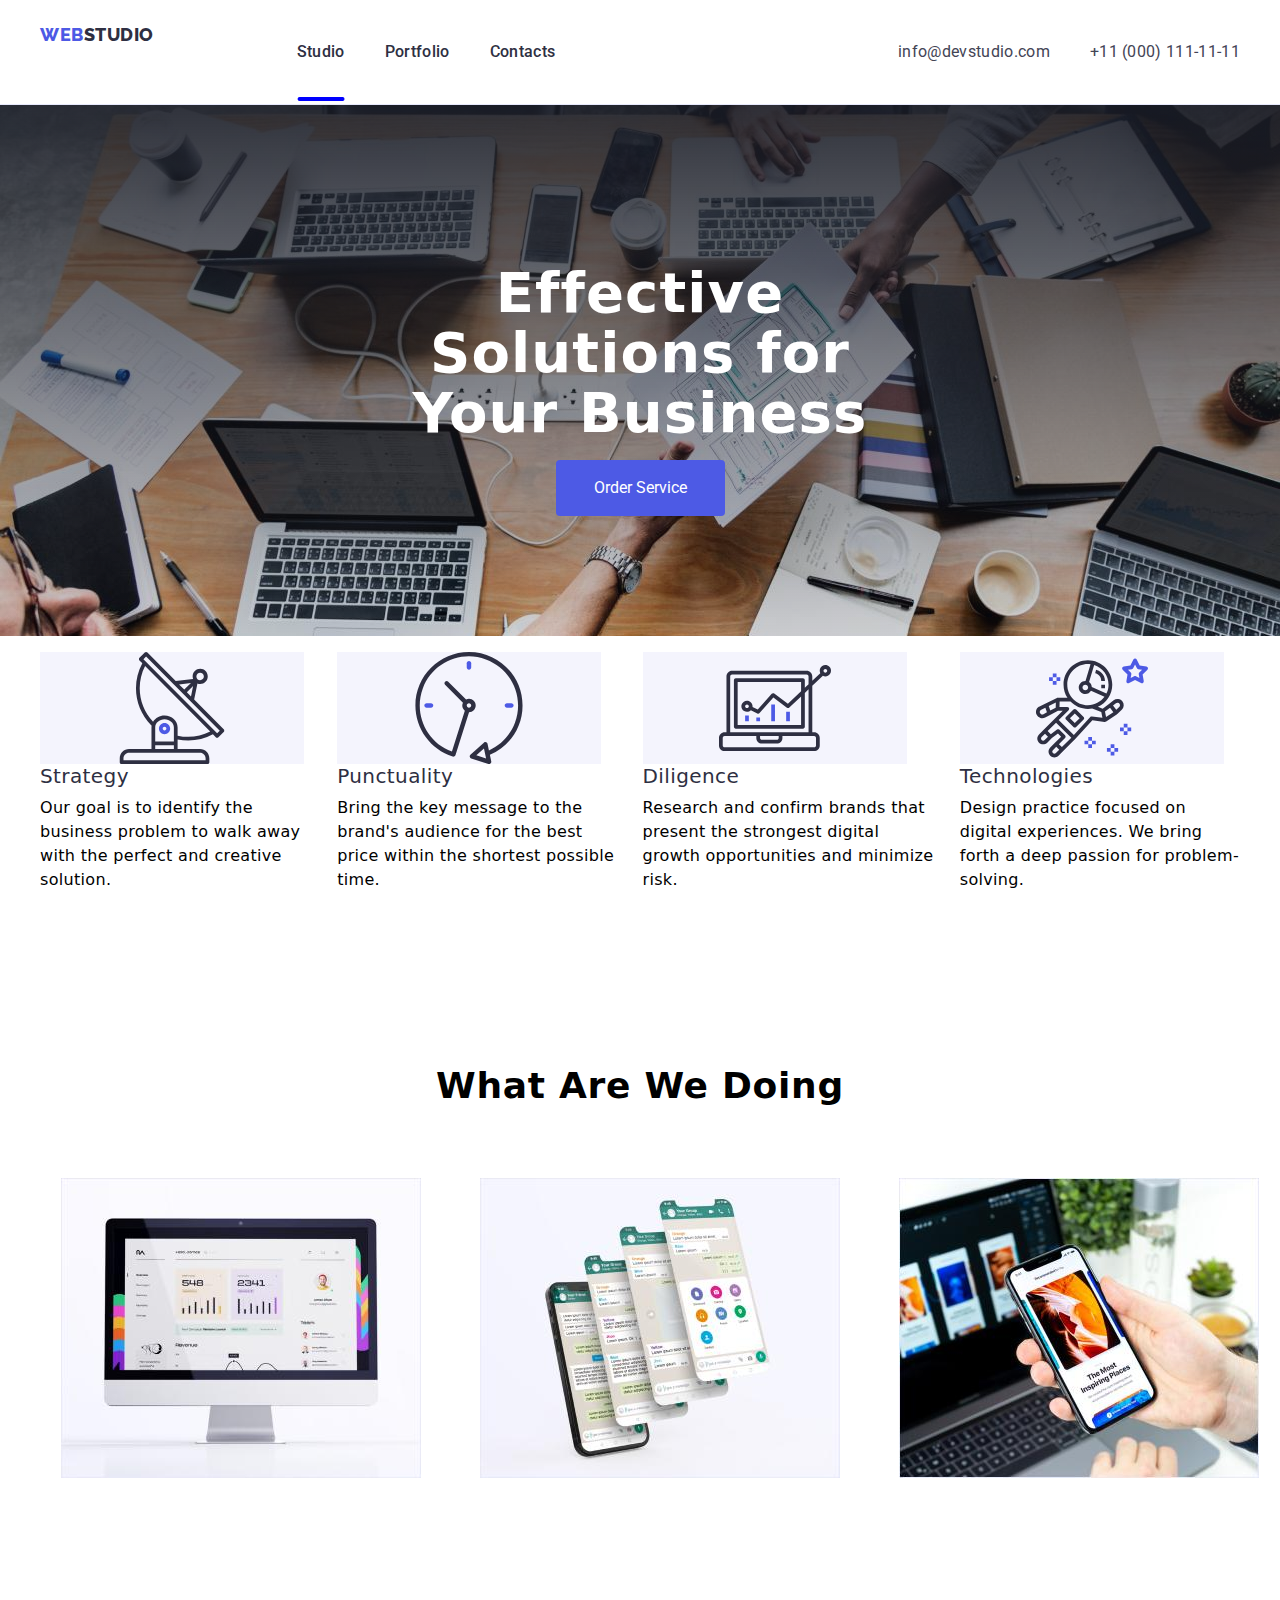
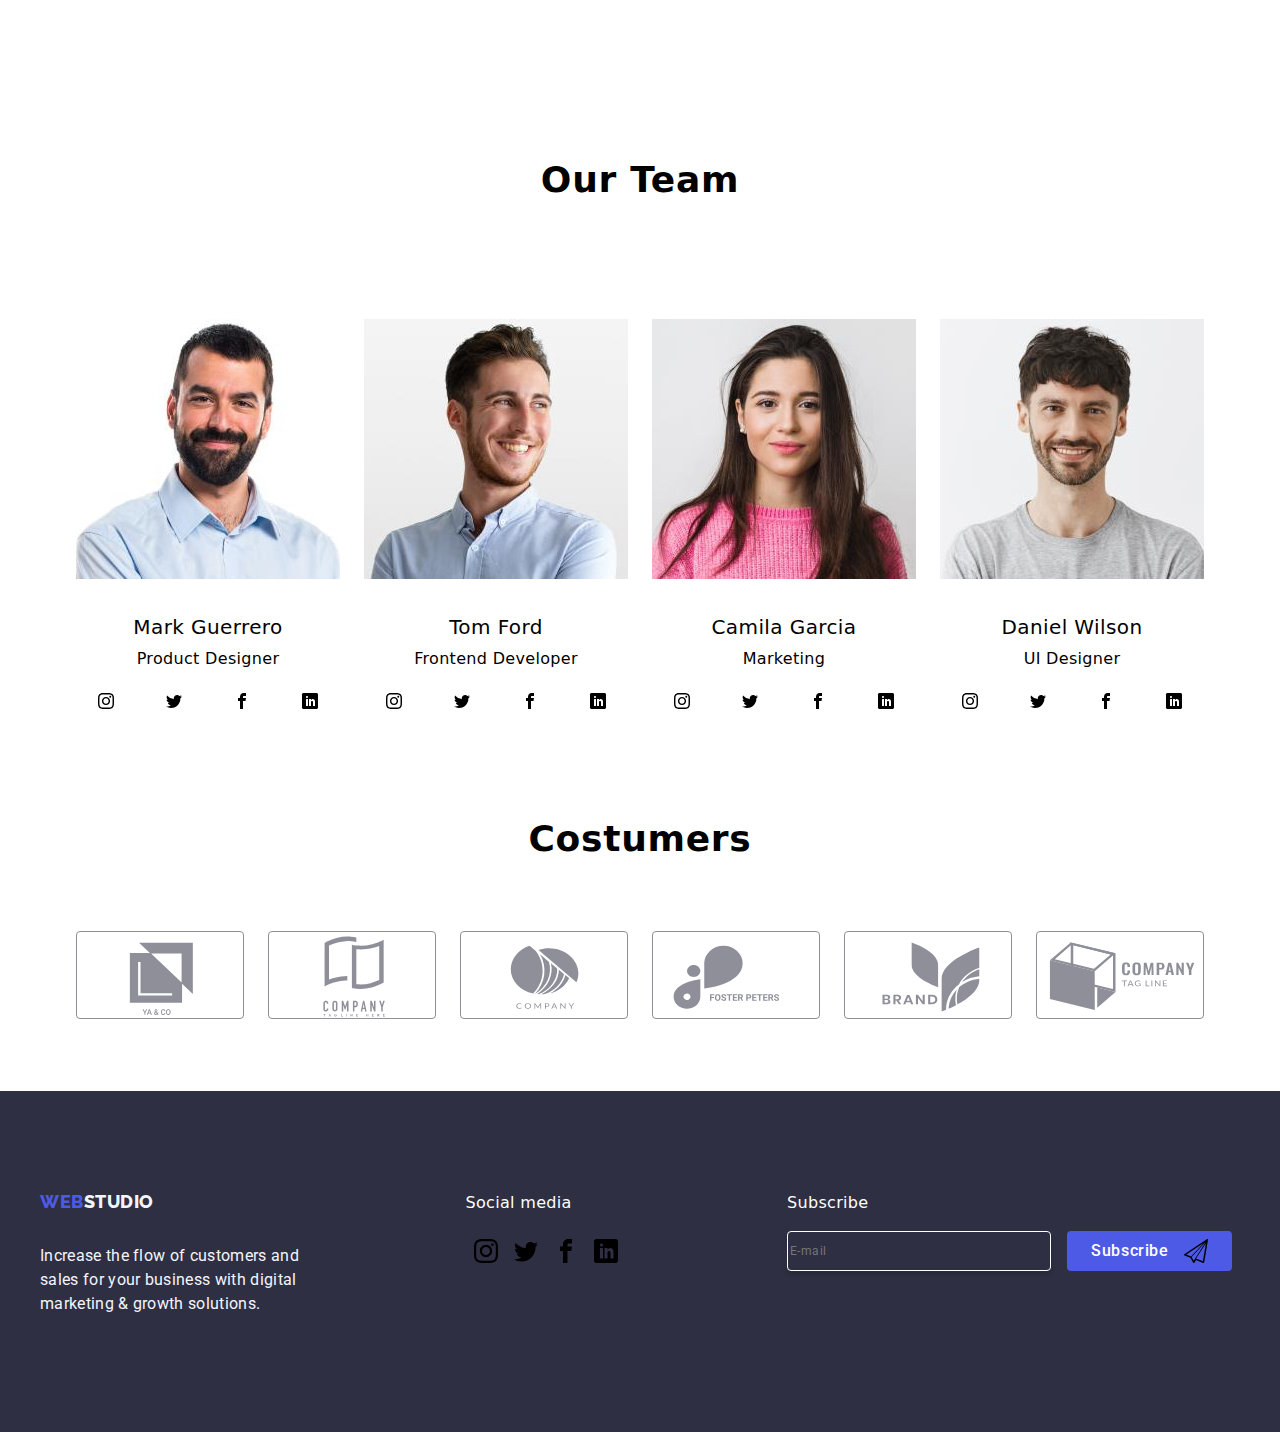
==== index.html @ 35671903 "tema 6 verficata si in validator" ====
<!DOCTYPE html>
<html lang="en">
  <head>
    <meta charset="utf-8" />
    <meta http-equiv="X-UA-Compatible" content="IE=edge" />
    <meta name="viewport" content="width=device-width, initial-scale=1.0" />
    <title>Web Studio</title>
    <link rel="preconnect" href="https://fonts.googleapis.com" />
    <link rel="preconnect" href="https://fonts.gstatic.com" crossorigin />
    <link
      href="https://fonts.googleapis.com/css2?family=Roboto:wght@400;500;700&display=swap"
      rel="stylesheet"
    />
    <link
      href="https://fonts.googleapis.com/css2?family=Raleway:ital,wght@0,800;1,800&display=swap"
      rel="stylesheet"
    />
    <link
      rel="stylesheet"
      href="https://cdnjs.cloudflare.com/ajax/libs/modern-normalize/1.0.0/modern-normalize.min.css"
    />
    <link rel="stylesheet" href="./css/styles.css" />
  </head>

  <body>
    <header class="top-line">
      <div class="container top-line-style">
        <a href="index.html" rel="noopener noreferrer" class="logo">WEB</a>
        <nav class="navbar">
          <ul class="navbar-list">
            <li>
              <a href="index.html" class="navbar-list-item index active"
                >Studio</a
              >
            </li>
            <li>
              <a href="portofolio.html" class="navbar-list-item active"
                >Portfolio</a
              >
            </li>
            <li>
              <a href="contacts.html" class="navbar-list-item active"
                >Contacts</a
              >
            </li>
          </ul>
        </nav>

        <ul class="contact">
          <li>
            <a href="mailto:info@devstudio.com">info@devstudio.com</a>
          </li>
          <li>
            <a href="tel:110001111111">+11 (000) 111-11-11</a>
          </li>
        </ul>
      </div>
    </header>
    <main>
      <!-- Hero section -->
      <section>
        <div class="hero">
          <h1 class="title">Effective Solutions for Your Business</h1>
          <a-service-btn
            ><button class="button-service-a-serice-btn" data-modal-open>
              Order Service
            </button></a-service-btn
          >
        </div>
        <div class="modal is-hidden" data-modal>
          <div class="modal-content">
            <button class="close-btn" data-modal-close>&times;</button>
            <h2>Leave your contacts and we will call you back</h2>

            <form class="inputs">
              <label for="name" class="input-class"
                >Name

                <input type="text" id="name" class="input-that-icons" />
                <svg class="input-icon">
                  <use
                    xlink:href="./images/icons/symbol-defs.svg#icon-name"
                  ></use>
                </svg>
              </label>

              <label for="phone" class="input-class"
                >Phone

                <input type="tel" id="phone" class="input-that-icons" />
                <svg class="input-icon">
                  <use
                    xlink:href="./images/icons/symbol-defs.svg#icon-call"
                  ></use>
                </svg>
              </label>

              <label for="email" class="input-class"
                >Email
                <input type="email" id="email" class="input-that-icons" />
                <svg class="input-icon">
                  <use
                    xlink:href="./images/icons/symbol-defs.svg#icon-email"
                  ></use>
                </svg>
              </label>

              <label for="comments" class="input-class"
                >Comments
                <textarea id="comments" placeholder="Text input"></textarea>
              </label>

              <label class="checkbox">
                <input type="checkbox" name="checkbox" class="checkbox-input" />
                <svg class="icon-checkbox">
                  <use
                    xlink:href="./images/icons/symbol-defs.svg#con-checkbox-checked"
                  ></use>
                </svg>
                I accept the terms and conditions of the
                <span>Privacy Policy</span>
              </label>

              <button type="submit" class="send-button">Send</button>
            </form>
          </div>
        </div>
      </section>

      <!-- Features section -->
      <section class="section">
        <div class="container features">
          <ul class="card-set">
            <li>
              <svg class="features-icons">
                <use href="./images/icons/symbol-defs.svg#icon-antenna1"></use>
              </svg>
              <h3 class="title-h3">Strategy</h3>
              <p class="text">
                Our goal is to identify the business problem to walk away with
                the perfect and creative solution.
              </p>
            </li>
            <li>
              <svg class="features-icons">
                <use href="./images/icons/symbol-defs.svg#icon-clock2"></use>
              </svg>
              <h3 class="title-h3">Punctuality</h3>
              <p class="text">
                Bring the key message to the brand's audience for the best price
                within the shortest possible time.
              </p>
            </li>
            <li>
              <svg class="features-icons">
                <use href="./images/icons/symbol-defs.svg#icon-diagram3"></use>
              </svg>
              <h3 class="title-h3">Diligence</h3>
              <p class="text">
                Research and confirm brands that present the strongest digital
                growth opportunities and minimize risk.
              </p>
            </li>
            <li>
              <svg class="features-icons">
                <use
                  href="./images/icons/symbol-defs.svg#icon-astronaut4"
                ></use>
              </svg>

              <h3 class="title-h3">Technologies</h3>
              <p class="text">
                Design practice focused on digital experiences. We bring forth a
                deep passion for problem-solving.
              </p>
            </li>
          </ul>
        </div>
      </section>
      <section class="center-section">
        <div class="pictures-container">
          <div class="what">
            <h2 class="what-we-doing">What are we doing</h2>

            <ul class="images">
              <li>
                <img src="./images/ecran.1.jpg" alt="computer" width="360" />
              </li>
              <li>
                <img src="./images/ecrane2.jpg" alt="phone" width="360" />
              </li>
              <li>
                <img
                  src="./images/imaginiecrane3.jpg"
                  alt="leptop"
                  width="360"
                />
              </li>
            </ul>
          </div>
        </div>
      </section>
      <section>
        <div class="our-team">
          <h2 class="title-h2">Our Team</h2>
          <div class="team-card">
            <div class="our-team-card">
              <img
                src="./images/Guerreroteam1.jpg"
                alt="Person respondible for Product Design"
                width="264"
                height="260"
              />
              <div class="team-body">
                <h3 class="title-h3">Mark Guerrero</h3>
                <p class="text">Product Designer</p>
              </div>
              <div class="icons-list">
                <a
                  class="icon"
                  href="https://www.instagram.com"
                  target="_blank"
                >
                  <svg>
                    <use
                      href="./images/icons/symbol-defs.svg#icon-instagram"
                    ></use>
                  </svg>
                </a>
                <a class="icon" href="https://www.twitter.com" target="_blank">
                  <svg>
                    <use
                      href="./images/icons/symbol-defs.svg#icon-twitter"
                    ></use>
                  </svg>
                </a>
                <a class="icon" href="https://www.facebook.com" target="_blank">
                  <svg>
                    <use
                      href="./images/icons/symbol-defs.svg#icon-facebook"
                    ></use>
                  </svg>
                </a>
                <a class="icon" href="https://www.linkedin.com" target="_blank">
                  <svg>
                    <use
                      href="./images/icons/symbol-defs.svg#icon-linkedin"
                    ></use>
                  </svg>
                </a>
              </div>
            </div>
            <div class="our-team-card">
              <img
                src="./images/Fordteam2.jpg"
                alt="Person respondible for Frontend Development"
                width="264"
                height="260"
              />
              <div class="team-body">
                <h3 class="title-h3">Tom Ford</h3>
                <p class="text">Frontend Developer</p>
              </div>
              <div class="icons-list">
                <a
                  class="icon"
                  href="https://www.instagram.com"
                  target="_blank"
                >
                  <svg>
                    <use
                      href="./images/icons/symbol-defs.svg#icon-instagram"
                    ></use>
                  </svg>
                </a>
                <a class="icon" href="https://www.twitter.com" target="_blank">
                  <svg>
                    <use
                      href="./images/icons/symbol-defs.svg#icon-twitter"
                    ></use>
                  </svg>
                </a>
                <a class="icon" href="https://www.facebook.com" target="_blank">
                  <svg>
                    <use
                      href="./images/icons/symbol-defs.svg#icon-facebook"
                    ></use>
                  </svg>
                </a>
                <a class="icon" href="https://www.linkedin.com" target="_blank">
                  <svg>
                    <use
                      href="./images/icons/symbol-defs.svg#icon-linkedin"
                    ></use>
                  </svg>
                </a>
              </div>
            </div>
            <div class="our-team-card">
              <img
                src="./images/Garciateam3.jpg"
                alt="Person respondible for Marketing"
                width="264"
                height="260"
              />
              <div class="team-body">
                <h3 class="title-h3">Camila Garcia</h3>
                <p class="text">Marketing</p>
              </div>
              <div class="icons-list">
                <a
                  class="icon"
                  href="https://www.instagram.com"
                  target="_blank"
                >
                  <svg>
                    <use
                      href="./images/icons/symbol-defs.svg#icon-instagram"
                    ></use>
                  </svg>
                </a>
                <a class="icon" href="https://www.twitter.com" target="_blank">
                  <svg>
                    <use
                      href="./images/icons/symbol-defs.svg#icon-twitter"
                    ></use>
                  </svg>
                </a>
                <a class="icon" href="https://www.facebook.com" target="_blank">
                  <svg>
                    <use
                      href="./images/icons/symbol-defs.svg#icon-facebook"
                    ></use>
                  </svg>
                </a>
                <a class="icon" href="https://www.linkedin.com" target="_blank">
                  <svg>
                    <use
                      href="./images/icons/symbol-defs.svg#icon-linkedin"
                    ></use>
                  </svg>
                </a>
              </div>
            </div>

            <div class="our-team-card">
              <img
                src="./images/Wilson4.jpg"
                alt="Person respondible for UI Design"
                width="264"
                height="260"
              />
              <div class="team-body">
                <h3 class="title-h3">Daniel Wilson</h3>
                <p class="text">UI Designer</p>
              </div>
              <div class="icons-list">
                <a
                  class="icon"
                  href="https://www.instagram.com"
                  target="_blank"
                >
                  <svg>
                    <use
                      href="./images/icons/symbol-defs.svg#icon-instagram"
                    ></use>
                  </svg>
                </a>
                <a class="icon" href="https://www.twitter.com" target="_blank">
                  <svg>
                    <use
                      href="./images/icons/symbol-defs.svg#icon-twitter"
                    ></use>
                  </svg>
                </a>
                <a class="icon" href="https://www.facebook.com" target="_blank">
                  <svg>
                    <use
                      href="./images/icons/symbol-defs.svg#icon-facebook"
                    ></use>
                  </svg>
                </a>
                <a class="icon" href="https://www.linkedin.com" target="_blank">
                  <svg>
                    <use
                      href="./images/icons/symbol-defs.svg#icon-linkedin"
                    ></use>
                  </svg>
                </a>
              </div>
            </div>
          </div>
        </div>
      </section>
      <section>
        <div class="costumers">
          <h2 class="title-h2">Costumers</h2>
        </div>
        <div class="customers-icons">
          <svg class="last-icons">
            <use href="./images/icons/symbol-defs.svg#icon-Logo"></use>
          </svg>
          <svg class="last-icons">
            <use href="./images/icons/symbol-defs.svg#icon-Logo1"></use>
          </svg>
          <svg class="last-icons">
            <use href="./images/icons/symbol-defs.svg#icon-Logo2"></use>
          </svg>
          <svg class="last-icons">
            <use href="./images/icons/symbol-defs.svg#icon-Logo3"></use>
          </svg>
          <svg class="last-icons">
            <use href="./images/icons/symbol-defs.svg#icon-Logo4"></use>
          </svg>
          <svg class="last-icons">
            <use href="./images/icons/symbol-defs.svg#icon-Logo5"></use>
          </svg>
        </div>
      </section>
    </main>
    <!--menu nav-->
    <footer class="footer-section">
      <div class="container footer-section-style">
        <div class="footer-section-logo">
          <a class="footer-logo" href="index.html" rel="noopener noreferrer"
            >WEB</a
          >
          <p>
            Increase the flow of customers and sales for your business with
            digital marketing & growth solutions.
          </p>
        </div>
        <div class="footer-social">
          <p>Social media</p>
          <ul class="footer-social-links-list">
            <li>
              <a
                href="https://www.instagram.com/"
                target="_blank"
                class="footer-icon"
                aria-label="instagram-link"
              >
                <svg>
                  <use
                    href="./images/icons/symbol-defs.svg#icon-instagram"
                  ></use>
                </svg>
              </a>
            </li>
            <li>
              <a
                href="https://www.twitter.com/"
                target="_blank"
                class="footer-icon"
                aria-label="twitter-link"
              >
                <svg>
                  <use href="./images/icons/symbol-defs.svg#icon-twitter"></use>
                </svg>
              </a>
            </li>
            <li>
              <a
                href="https://www.facebook.com/"
                target="_blank"
                class="footer-icon"
                aria-label="facebook-link"
              >
                <svg>
                  <use
                    href="./images/icons/symbol-defs.svg#icon-facebook"
                  ></use>
                </svg>
              </a>
            </li>
            <li>
              <a
                href="https://www.linkedin.com/"
                target="_blank"
                class="footer-icon"
                aria-label="linkedin-link"
              >
                <svg>
                  <use
                    href="./images/icons/symbol-defs.svg#icon-linkedin"
                  ></use>
                </svg>
              </a>
            </li>
          </ul>
        </div>
        <div class="social-subscribe">
          <p>Subscribe</p>

          <form action="/submit_form" class="footer-subscribe">
            <input
              type="email"
              name="email"
              class="footer-email"
              placeholder="E-mail"
            />
            <button type="submit" class="footer-button">
              Subscribe
              <svg class="footer-mailicon">
                <use
                  href="./images/icons/symbol-defs.svg#icon-paperplaneemail"
                ></use>
              </svg>
            </button>
          </form>
        </div>
      </div>
    </footer>

    <script src="./js/modal.js"></script>
  </body>
</html>
---- css/styles.css ----
:root {
  --brand-color: #4d5ae5;
  --default-text-color: #2e2f42;
  --link-color_hover: #404bbf;
  --text-color: #434455;
  --h1-color: #fff;
  --background-color: #fff;
  --section-background-color: #f4f4fd;
  --accent-color: #e7e9fc;
  --iris: #4d5ae5;
  --ocean: #404bbf;
  --navy-blue: #2e2f42;
  --green: #31d0aa;
  --slate: #434455;
  --light-slate: #8e8f99;
  --cornflower: #e7e9fc;
  --cloud: #f4f4fd;
  --navy-blue-modal: rgba(46, 47, 66, 0.4);
  --grey: rgba(46, 47, 66, 0.7);
  --white: #fff;
  --dairy: #fcfcfc;
  --font-family: "Roboto", sans-serif;
  --second-family: "Raleway", sans-serif;
  --transition: 250ms cubic-bezier(0.4, 0, 0.2, 1);
}

body.team-body {
  font-family: "Roboto", sans-serif;
}

.page-wrapper {
  background-color: var(--background-color);
}

.page-wrapper .page-wrapper {
  display: flex;
  justify-content: space-around;
  padding-top: 94px;
  width: 1200px;
}

.page-wrapper {
  flex-direction: column;
  align-items: center;
}

.page-header {
  display: flex;
  justify-content: center;
  flex-direction: row;
  border-bottom: 1px solid #e7e9fc;
}

.page-header nav {
  display: flex;
  align-items: center;
  gap: 76px;
}

ul {
  list-style: none;
  display: flex;
}

a.nav {
  color: var(--default-text-color);
}

.title {
  width: 496px;
  height: 120px;
  font-weight: 700;
  font-size: 56px;
  line-height: 1.07143;
  letter-spacing: 0.02em;
  text-align: center;
  color: var(--white);
}

.title-h2 {
  font-weight: 700;
  font-size: 36px;
  line-height: 1.11111;
  letter-spacing: 0.02em;
  text-transform: capitalize;
  color: var(--default-text-color);
  margin: 0 auto 72px auto;
}

.title-h3 {
  font-weight: 500;
  font-size: 20px;
  line-height: 1.2;
  letter-spacing: 0.02em;
  margin: 0;
  color: var(--default-text-color);
}

.text {
  font-weight: 400;
  font-size: 16px;
  line-height: 1.5;
  letter-spacing: 0.02em;
  margin: 8px 0;
}
button {
  border-style: none;
  transition: transform var(--transition);
  background-color: var(--brand-color);
  border: none;
  border-radius: 4px;
  width: 169px;
  height: 56px;
  margin-top: 40px;
}

button:hover {
  box-shadow: 0 4px 4px 0 rgba(0, 0, 0, 0.25);
  cursor: pointer;
  transform: scale(1.05);
}

.filter-button-text {
  color: var(--brand-color);
}

.filter-button-text:hover,
.filter-button-text:active {
  color: var(--h1-color);
}

.button-text,
.filter-button-text {
  padding: 12px 24px;
  border: 1px solid var(--cornflower);
  border-radius: 4px;
  background: var(--cloud);
  font-weight: 500;
  font-size: 16px;
  line-height: 1.5;
  letter-spacing: 0.04em;
  text-align: center;
  color: var(--iris);
  font-family: var(--font-family);
}

/* Header: Navigation bar */
.container {
  width: 1200px;
  margin: 0 auto;
}

.filters-sctn{
  padding: 94px 0;
}

.top-line {
  background: var(--white);
  border-bottom: 1px solid var(--cornflower);
  padding: 24px 0;
}

.top-line-style {
  display: flex;
  justify-content: space-between;
}

.logo {
  font-family: var(--second-family);
  font-weight: 800;
  font-size: 18px;
  line-height: 1.16667;
  letter-spacing: 0.03em;
  color: var(--iris);
  transition: transform var(--transition);
  text-decoration: none;
}

.logo::after {
  content: "STUDIO";
  color: var(--navy-blue);
  transition: transform var(--transition);
  text-decoration: none;
}

.logo:hover,
.logo:hover::after {
  scale: 1.05;
}

.navbar-list {
  display: flex;
  gap: 40px;
  margin-right: 100px;
}

.navbar-list-item {
  position: relative;
  font-family: var(--font-family);
  font-weight: 500;
  font-size: 16px;
  line-height: 1.5;
  letter-spacing: 0.02em;
  color: var(--navy-blue);
  padding-bottom: 20px;
  text-decoration: none;
}

.navbar-list-item:hover {
  color:var(--iris);
}

.navbar-list-item.index.active::after,
.navbar-list-item.index.current::after {
  content: "";
  position: absolute; 
  width: calc(100% - 1px); 
  height: 4px; 
  background-color: blue;
  bottom: -20px; 
  left: 50%; 
  transform: translateX(-50%);
  border-radius: 3px; }

.navbar-list-item.portofolio.active::after,
.navbar-list-item.portofolio.current::after{content: "";
  position: absolute;
  width: calc(100% - 1px);
  height: 4px;
  background-color: blue;
  bottom: -20px;
  left: 50%;
  transform: translateX(-50%);
  border-radius: 3px;}
/* ====================end mod========================================= */
.contact {
  font-family: var(--font-family);
  font-weight: 400;
  font-size: 16px;
  line-height: 1.5;
  letter-spacing: 0.02em;
  display: flex;
  gap: 40px;
  margin-left: 100px;
}

.contact a {
  color: var(--slate);
  text-decoration: none;
}

.contact a:hover {
  color: var(--ocean);
}

.hero-title {
  font-family: "roboto";
  width: 700px;
  line-height: 60px;
 
}

/* our-team section */
.hero,
.our-team {
  display: flex;
  flex-direction: column;
  align-items: center;
}

.hero {
  background-color: var(--default-text-color);
  padding: 120px;
}

.hero {
  background: linear-gradient(rgba(25, 28, 38, 0.9), rgba(25, 28, 38, 0.2)),
    url("../images/people-officegood.jpg");
  padding: 120px 0;
}
.button-service-a-serice-btn {
  font-family: "Roboto";
  color: var(--background-color);
}
.filter-button-all {
  border-radius: 4px;
  padding: 12px 24px;
  height: 48px;
  background-color: var(--link-color_hover);
  color: #fff;
}

.filter-button-text {
  background-color: var(--section-background-color);
  border: 1px solid var(--accent-color);
  border-radius: 4px;
  padding: 12px 24px;
  height: 48px;
}

.button:hover,
.button:active,
.filter-button-text:hover,
.filter-button-text:active {
  background-color: var(--link-color_hover);
}

/* Features section */

.container {
  width: 1200px;
  display: flex;
  justify-content: space-between;
  flex-direction: row;
  margin: auto;
}

.pictures-container {
  width: 1200px;
  height: 412px;
  margin-top: 120px;
  margin-bottom: 120px;
}

.what-we-doing {
  justify-content: center;
  margin-bottom: 72px;
  font-size: 36px;
  font-weight: 700;
  line-height: 111%;
  text-transform: capitalize;
  letter-spacing: 0.02em;
  text-align: center;
  color: var(--accent-color-text);
}

.center-section ul.images {
  display: flex;
  list-style: none;
  justify-content: center;
  gap: 59px;
}

.center-section {
  background-color: var(--primary-color);
  display: flex;
  justify-content: center;
}

.title-h2 {
  justify-content: center;
  display: flex;
  font-size: 36px;
  font-weight: 700;
  letter-spacing: 0.02em;
  text-align: center;
  color: var(--accent-color-text);
  text-transform: capitalize;
  padding-top: 120px;
  line-height: 40px;
}

.our-team-card {
  width: 1200px;
  height: 732px;
}

.card-set {
  display: flex;
  align-items: center;
  gap: 24px;
  flex: 1;
  padding: 0;
}

.team-card {
  display: flex;
  list-style: none;
  justify-content: center;
  gap: 24px;

  width: 264px;
  height: 380px;
  border: 1px solid var(--accent-color-filters);
  padding: 0 0 32px 0;
  text-align: center;
  background-color: var(--primary-color);
}

.team-card:hover {
  box-shadow: 0 2px 1px 0 rgba(46, 47, 66, 0.08),
    0 1px 1px 0 rgba(46, 47, 66, 0.16), 0 1px 6px 0 rgba(46, 47, 66, 0.08);
}

.project-card {
  border: 1px solid #e7e9fc;
}

.body-team {
  padding: 20px 20px;
  text-align: center;
}

.our-team {
  display: flex;
  justify-content: space-evenly;
  border-radius: 0px 0px 4px 4px;
  gap: 47px;
  padding-top: 72px;
}

.our-team-card p {
  font-size: 16px;
  font-weight: 400;
  line-height: 24px;
  letter-spacing: 0.02em;
  text-align: center;
  color: var(--accent-color-description);
  margin-top: 8px;
}

.our-team-card h3 {
  font-size: 20px;
  font-weight: 500;
  line-height: 24px;
  letter-spacing: 0.02em;
  text-align: center;
  color: var(--accent-color-text);
  margin-top: 32px;
}

.word:hover,
.word:focus,
.word:active {
  border-color: #4dcee5;

  /* Border color when hovered or focused */
  border: 2px;
  /* Default border color */
  padding: 5px;
  display: inline-block;
  /* Ensures the element is focusable */
  width: 1440px;
  height: 2076px;
  top: -1169px;
  left: 2035px;
}

/* Portfolio page */

.buttons {
  display: flex;
  justify-content: center;
  gap: 24px;
  list-style: none;
  padding: 0;
  margin: 0;
}

.one-cards-container {
  width: 1200px;
  height: 420px;
  margin-top: 72px;
  box-shadow: 1px 8px 20px grey;
}

.two-cards-container {
  width: 1200px;
  height: 420px;
  margin-top: 48px;
  box-shadow: 1px 8px 20px gray;
}

.thre-cards-container {
  width: 1200px;
  height: 420px;
  margin-top: 48px;
  margin-bottom: 120px;
  box-shadow: 1px 8px 20px grey;
}

.row-01,
.row-02,
.row-03 {
  display: flex;
  justify-content: center;
}

.row-01 ul,
.row-02 ul,
.row-03 ul {
  justify-content: center;
  align-items: center;
  gap: 60px;
}

.row-01 h3,
.row-02 h3,
.row-03 h3 {
  font-size: 20px;
  font-weight: 500;
  line-height: 120%;
  letter-spacing: 0.02em;
  text-align: left;
  color: var(--accent-color-text);
  margin: 16px;
  font-family: var(--font-family);
}

.row-01 p,
.row-02 p,
.row-03 p {
  font-size: 16px;
  font-weight: 400;
  line-height: 150%;
  letter-spacing: 0.02em;
  text-align: left;
  color: var(--accent-color-description);
  margin: 16px;
}

.project1,
.project2,
.project3,
.project4,
.project5,
.project6,
.project7,
.project8,
.project9 {
  width: 360px;
  height: 420px;
  border-bottom: 1px solid var(--accent-color-filters);
  text-align: center;
  margin-top: 45px;
  transition: transform 250ms cubic-bezier(0.4, 0, 0.2, 1);
}

.project1,
.project2,
.project3,
.project4,
.project5,
.project6,
.project7,
.project8,
.project9:hover {
  box-shadow: 0 4px 4px 0 rgba(0, 0, 0, 0.25);
  cursor: pointer;
  transform: scale(1.05);
}
.footer {
  background-color: #2e2f42;
  display: flex;
  justify-content: center;
}

.footer-section {
  background: var(--navy-blue);
  padding: 100px 0;
}

.footer-logo {
  width: 125px;
  font-family: var(--second-family);
  font-weight: 800;
  font-size: 18px;
  line-height: 1.16667;
  letter-spacing: 0.03em;
  color: var(--iris);
  transition: transform var(--transition);
  text-decoration: none;
}

.footer-logo::after {
  content: "STUDIO";
  color: var(--cloud);
  transition: transform var(--transition);
}

.footer-logo:hover,
.footer-logo:hover::after {
  scale: 1.05;
}

.footer-section-logo {
  display: flex;
  flex-direction: column;
  gap: 16px;
  width: 264px;
}

.footer-section-logo p {
  font-family: var(--font-family);
  font-weight: 400;
  font-size: 16px;
  line-height: 1.5;
  letter-spacing: 0.02em;
  color: var(--cloud);
}

.footer-section-style {
  display: flex;
  gap: 120px;
}

.icons-list {
  display: flex;
  justify-content: center;
  gap: 24px;
  margin-bottom: 20px;
   
}

.icons-list .icon svg {
  width: 16px;
  height: 16px;
}
.icon svg { 
  color: var(--light-slate);
    transition: color var(--transition);
}
.icon:hover,
.icon:active {
  background-color: var(--iris);
  border-radius: 50%;
  color: var(--white);
}

.icons-list .icon {
  width: 44px;
  height: 44px;
  color: #434455;
  border-radius: 50%;
  display: flex;
  justify-content: center;
  align-items: center;
    transition: color var(--transition);
}

.features-icons {
  width: 264px;
  height: 112px;
  background-color: #f4f4fd;
  display: flex;
  justify-content: center;
}

.customers-icons {
  display: flex;
  justify-content: center;
  gap: 24px;
  margin-bottom: 72px;
  transition: color var(--transition);
}
.customers-icons {
  color: var(--light-slate);
}

.customers-icons:hover,
.customers-icons:active {
  color: var(--iris);
}

.last-icons {
  width: 168px;
  height: 88px;
  background: var(--white);
  border: 1px solid var(--light-slate);
  border-radius: 4px;
  display: flex;
  justify-content: center;
  align-items: center;
  transition: border var(--transition);
}
.last-icons:hover,
.last-icons:active {
  border-color: var(--iris);
  border-radius: 4px;
}
.footer-section {
  display: flex;
  gap: 120px;
}
.social-links-list {
  display: flex;
  justify-content: space-between;
  gap: 24px;
}

.social-icon svg {
  width: 16px;
  height: 16px;
}
.icon svg {
  transition: background-color, color var(--transition);
}
.social-icon {
  width: 40px;
  height: 40px;
  background: var(--white);
  border-radius: 50%;
  display: flex;
  justify-content: center;
  align-items: center;
  transition: background-color, color var(--transition);
}

.social-icon:hover,
.social-icon:active {
  background: var(--iris);
  border-radius: 50%;
  color: var(--white);
}
.social-subscribe {
  font-weight: 500;
  font-size: 16px;
  line-height: 1.5;
  letter-spacing: 0.02em;
  color: var(--white);
  display: flex;
  flex-direction: column;
  gap: 16px;
}

.footer-social-links-list {

  padding: 0;
}
/* =============================================================== */

.footer-icon svg {
  display: inline-flex;
  width: 24px;
  height: 24px;
  color: var(--light-slate);
  transition: color var(--transition);
  gap: 16px;
}

.footer-icon svg:hover,
.footer-icon svg:active {
  color: var(--white);
}

.footer-icon {
  width: 40px;
  height: 40px;
  border-radius: 50%;
  display: flex;
  justify-content: center;
  align-items: center;
  transition: background-color var(--transition);
}

.footer-icon:hover,
.footer-icon:active {
  background: var(--iris);
  border-radius: 50%;
}
.is-hidden {
  visibility: hidden;
  scale: 1.05;
}

.modal {
  position: fixed;
  top: 0;
  left: 0;
  width: 100vw;
  height: 100vh;
  display: flex;
  justify-content: center;
  align-items: center;
  background: var(--navy-blue-modal);
  transition: transform var(--transition);
}

.modal-content {
  position: relative;
  background-color: var(--dairy);
  border-radius: 4px;
  box-shadow: 0 1px 1px 0 rgba(0, 0, 0, 0.14), 0 1px 3px 0 rgba(0, 0, 0, 0.12),
    0 1px 2px 0 rgba(0, 0, 0, 0.2);
  padding: 24px;
  width: 408px;
  height: 584px;
  display: flex;
  flex-direction: column;
  align-items: center;
}

.close-btn {
  position: absolute;
  top: 8px;
  right: 24px;
  border-radius: 50%;
  width: 24px;
  height: 24px;
  color: var(--ocean);
  background-color: var(--cornflower);
  display: flex;
  justify-content: center;
  align-items: center;
  outline: none;
  border-style: none;
  margin-bottom: 24px;
}
.modal-content h2 {
  font-family: var(--font-family);
  font-weight: 500;
  font-size: 16px;
  line-height: 1.5;
  letter-spacing: 0.02em;
  text-align: center;
  color: var(--navy-blue);
  margin-top: 48px;
  margin-bottom: 16px;
}

label {
  font-family: var(--font-family);
  font-weight: 400;
  font-size: 12px;
  line-height: 1.17;
  letter-spacing: 0.04em;
  color: var(--light-slate);
}

.inputs {
  display: flex;
  flex-direction: column;
  gap: 8px;
}

.input-class {
  position: relative;
  display: flex;
  flex-direction: column;
  gap: 4px;
  width: 360px;
}

.input-that-icons {
  padding: 8px 16px;
  border: 1px solid var(--navy-blue-modal);
  border-radius: 4px;
}

.input-icon {
  width: 18px;
  height: 24px;
  padding: 3px 0;
  position: absolute;
  top: 22px;
  left: 16px;
  pointer-events: none;
}

.input-that-icons:focus {
  border: 1px solid var(--iris);
  border-radius: 4px;
  outline: none;
  padding-left: 35px;
}

.input-that-icons:focus.input-icon {
  fill: var(--iris);
  outline: none;
}

textarea {
  padding: 8px 16px;
  height: 120px;
  border: 1px solid var(--navy-blue-modal);
  border-radius: 4px;
  font-family: var(--font-family);
  font-weight: 400;
  font-size: 12px;
  line-height: 1.17;
  letter-spacing: 0.04em;
  color: var(--navy-blue-modal);
}

.checkbox {
  display: flex;
  justify-content: center;
  align-items: center;
  gap: 8px;
  margin-bottom: 24px;
}

.checkbox .checkbox-input {
  appearance: none;
}

.checkbox .icon-checkbox {
  width: 16px;
  height: 16px;
  fill: none;
  margin-right: 8px;
  border: 2px solid var(--navy-blue-modal);
  border-radius: 2px;
  transition: border-color var(--transition), background-color var(--transition),
    fill var(--transition);
}

.checkbox .checkbox-input:checked.icon-checkbox {
  background-color: var(--ocean);
  border-color: var(--ocean);
  fill: var(--white);
  outline: none;
  stroke: var(--white);
  stroke-width: 0.2;
}

.checkbox label {
  flex: 2;
  font-family: var(--font-family);
  font-weight: 400;
  font-size: 12px;
  line-height: 1.17;
  letter-spacing: 0.04em;
  color: var(--light-slate);
}

.checkbox span {
  line-height: 1.33;
  text-decoration: underline;
  text-decoration-skip-ink: none;
  color: var(--iris);
}

.send-button {
  align-self: center;
  border-radius: 4px;
  padding: 16px 32px;
  width: 169px;
  height: 56px;
  box-shadow: 0 4px 4px 0 rgba(0, 0, 0, 0.15);
  background: var(--iris);
  font-family: var(--font-family);
  font-weight: 500;
  font-size: 16px;
  line-height: 1.5;
  letter-spacing: 0.04em;
  text-align: center;
  color: var(--white);
}

.overlay-image {
  position: relative;
  overflow: hidden;
}

.overlay {
  padding: 40px 32px;
  position: absolute;
  top: 0;
  width: 360px;
  height: 420px;
  background: url("../images/overlay01.jpg");
  transform: translateY(100%);
  transition: transform 250ms cubic-bezier(0.4, 0, 0.2, 1);
}

.overlay-image:hover .overlay {
  transform: translateY(0px);
}

.overlay-text {
  font-family: var(--font-family);
  font-weight: 400;
  font-size: 16px;
  line-height: 150%;
  letter-spacing: 0.02em;
  color: var(--cloud);
}

.footer-social {
  
  font-weight: 500;
  font-size: 16px;
  line-height: 1.5;
  letter-spacing: 0.02em;
  color: var(--white);
  flex-direction: column;
  display: flex;
 
}

.footer-social p {
  margin: 0; }


.footer-subscribe {
  display: flex;
  gap: 16px;
  width: 453px;
  height: 80px;
}

.footer-email {
  border: 1px solid var(--white);
  border-radius: 4px;
  width: 264px;
  height: 40px;
  box-shadow: 0 4px 4px 0 rgba(0, 0, 0, 0.15);
  font-family: var(--font-family);
  font-weight: 400;
  font-size: 12px;
  line-height: 200%;
  letter-spacing: 0.04em;
  color: var(--white);
  background: var(--navy-blue);
  display: flex;
}

.social-subscribe p {
  margin: 0;
}
.footer-button {
  border-radius: 4px;
  padding: 8px 24px 8px 24px;
  width: 165px;
  height: 40px;
  background: var(--iris);
  font-family: var(--font-family);
  font-weight: 500;
  font-size: 16px;
  line-height: 150%;
  letter-spacing: 0.04em;
  text-align: left;
  color: var(--white);
  position: relative;
  gap: 24px;
  display: flex;
 
  margin: 0;
}

.footer-mailicon {
  width: 24px;
  height: 24px;
  position: absolute;
  top: 8px;
  right: 24px;
}
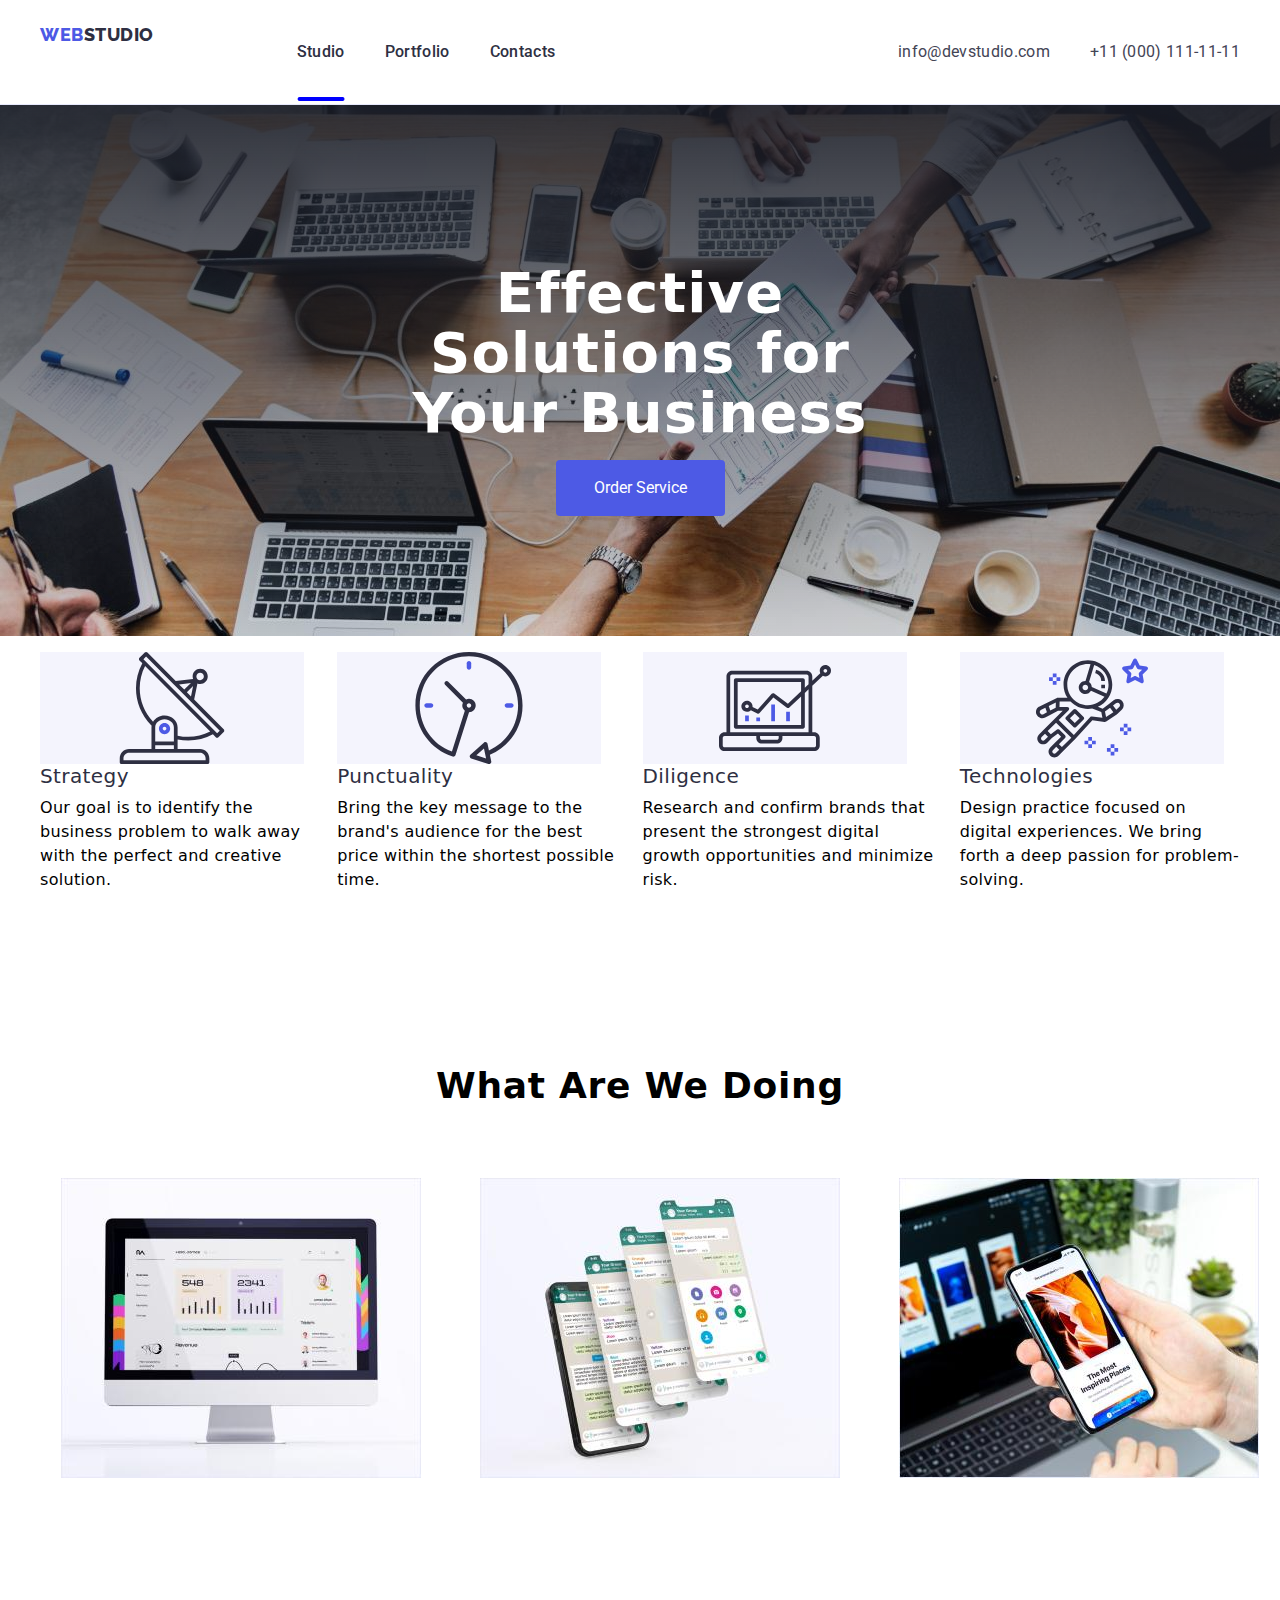
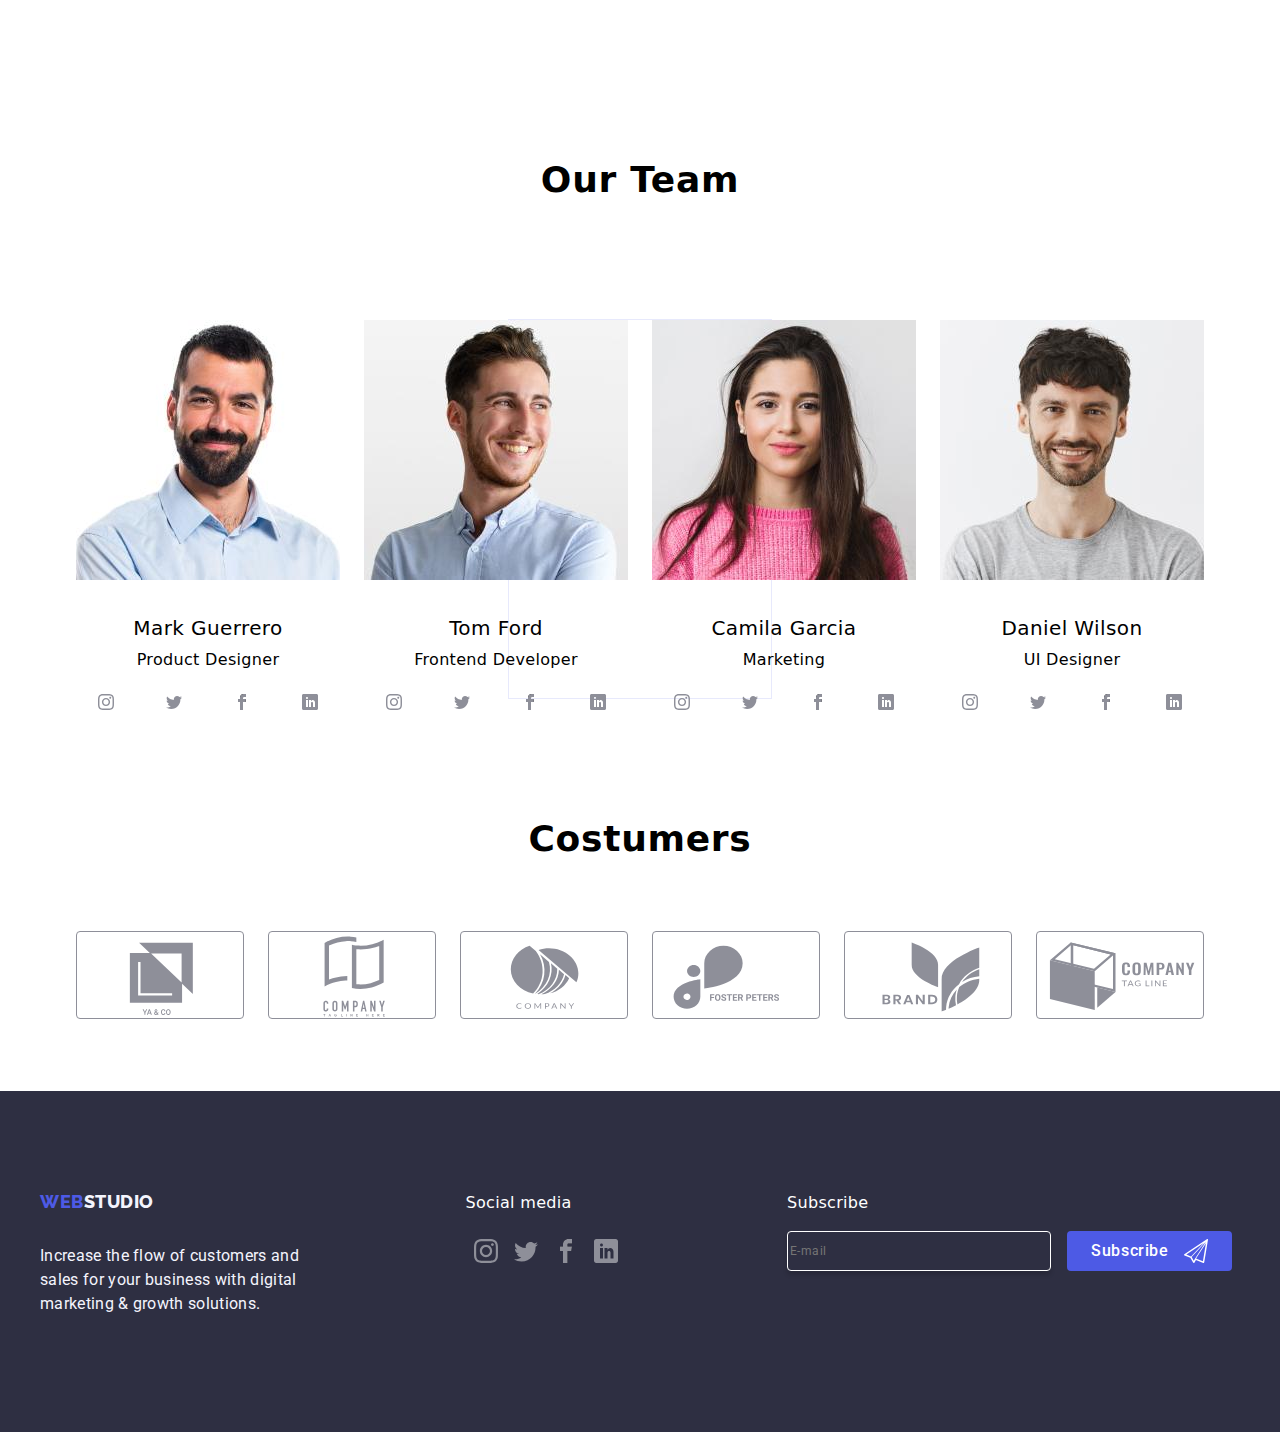
==== commit ad5703b0: "tema6 ok" ====
--- a/index.html
+++ b/index.html
@@ -217,9 +217,10 @@
               </div>
               <div class="icons-list">
                 <a
-                  class="icon"
-                  href="https://www.instagram.com"
-                  target="_blank"
+                  href="https://www.instagram.com/"
+                  target="_blank"
+                  class="icon"
+                  aria-label="instagram-link"
                 >
                   <svg>
                     <use
@@ -227,21 +228,36 @@
                     ></use>
                   </svg>
                 </a>
-                <a class="icon" href="https://www.twitter.com" target="_blank">
+                <a
+                  href="https://www.twitter.com"
+                  target="_blank"
+                  class="icon"
+                  aria-label="twitter-link"
+                >
                   <svg>
                     <use
                       href="./images/icons/symbol-defs.svg#icon-twitter"
                     ></use>
                   </svg>
                 </a>
-                <a class="icon" href="https://www.facebook.com" target="_blank">
+                <a
+                  href="https://www.facebook.com"
+                  target="_blank"
+                  class="icon"
+                  aria-label="facebook-link"
+                >
                   <svg>
                     <use
                       href="./images/icons/symbol-defs.svg#icon-facebook"
                     ></use>
                   </svg>
                 </a>
-                <a class="icon" href="https://www.linkedin.com" target="_blank">
+                <a
+                  href="https://www.linkedin.com"
+                  target="_blank"
+                  class="icon"
+                  aria-label="linkedin-link"
+                >
                   <svg>
                     <use
                       href="./images/icons/symbol-defs.svg#icon-linkedin"
@@ -263,9 +279,10 @@
               </div>
               <div class="icons-list">
                 <a
-                  class="icon"
-                  href="https://www.instagram.com"
-                  target="_blank"
+                  href="https://www.instagram.com/"
+                  target="_blank"
+                  class="icon"
+                  aria-label="instagram-link"
                 >
                   <svg>
                     <use
@@ -273,21 +290,36 @@
                     ></use>
                   </svg>
                 </a>
-                <a class="icon" href="https://www.twitter.com" target="_blank">
+                <a
+                  href="https://www.twitter.com"
+                  target="_blank"
+                  class="icon"
+                  aria-label="twitter-link"
+                >
                   <svg>
                     <use
                       href="./images/icons/symbol-defs.svg#icon-twitter"
                     ></use>
                   </svg>
                 </a>
-                <a class="icon" href="https://www.facebook.com" target="_blank">
+                <a
+                  href="https://www.facebook.com"
+                  target="_blank"
+                  class="icon"
+                  aria-label="facebook-link"
+                >
                   <svg>
                     <use
                       href="./images/icons/symbol-defs.svg#icon-facebook"
                     ></use>
                   </svg>
                 </a>
-                <a class="icon" href="https://www.linkedin.com" target="_blank">
+                <a
+                  href="https://www.linkedin.com"
+                  target="_blank"
+                  class="icon"
+                  aria-label="linkedin-link"
+                >
                   <svg>
                     <use
                       href="./images/icons/symbol-defs.svg#icon-linkedin"
@@ -309,9 +341,10 @@
               </div>
               <div class="icons-list">
                 <a
-                  class="icon"
-                  href="https://www.instagram.com"
-                  target="_blank"
+                  href="https://www.instagram.com/"
+                  target="_blank"
+                  class="icon"
+                  aria-label="instagram-link"
                 >
                   <svg>
                     <use
@@ -319,21 +352,36 @@
                     ></use>
                   </svg>
                 </a>
-                <a class="icon" href="https://www.twitter.com" target="_blank">
+                <a
+                  href="https://www.twitter.com"
+                  target="_blank"
+                  class="icon"
+                  aria-label="twitter-link"
+                >
                   <svg>
                     <use
                       href="./images/icons/symbol-defs.svg#icon-twitter"
                     ></use>
                   </svg>
                 </a>
-                <a class="icon" href="https://www.facebook.com" target="_blank">
+                <a
+                  href="https://www.facebook.com"
+                  target="_blank"
+                  class="icon"
+                  aria-label="facebook-link"
+                >
                   <svg>
                     <use
                       href="./images/icons/symbol-defs.svg#icon-facebook"
                     ></use>
                   </svg>
                 </a>
-                <a class="icon" href="https://www.linkedin.com" target="_blank">
+                <a
+                  href="https://www.linkedin.com"
+                  target="_blank"
+                  class="icon"
+                  aria-label="linkedin-link"
+                >
                   <svg>
                     <use
                       href="./images/icons/symbol-defs.svg#icon-linkedin"
@@ -356,9 +404,10 @@
               </div>
               <div class="icons-list">
                 <a
-                  class="icon"
-                  href="https://www.instagram.com"
-                  target="_blank"
+                  href="https://www.instagram.com/"
+                  target="_blank"
+                  class="icon"
+                  aria-label="instagram-link"
                 >
                   <svg>
                     <use
@@ -366,21 +415,36 @@
                     ></use>
                   </svg>
                 </a>
-                <a class="icon" href="https://www.twitter.com" target="_blank">
+                <a
+                  href="https://www.twitter.com"
+                  target="_blank"
+                  class="icon"
+                  aria-label="twitter-link"
+                >
                   <svg>
                     <use
                       href="./images/icons/symbol-defs.svg#icon-twitter"
                     ></use>
                   </svg>
                 </a>
-                <a class="icon" href="https://www.facebook.com" target="_blank">
+                <a
+                  href="https://www.facebook.com"
+                  target="_blank"
+                  class="icon"
+                  aria-label="facebook-link"
+                >
                   <svg>
                     <use
                       href="./images/icons/symbol-defs.svg#icon-facebook"
                     ></use>
                   </svg>
                 </a>
-                <a class="icon" href="https://www.linkedin.com" target="_blank">
+                <a
+                  href="https://www.linkedin.com"
+                  target="_blank"
+                  class="icon"
+                  aria-label="linkedin-link"
+                >
                   <svg>
                     <use
                       href="./images/icons/symbol-defs.svg#icon-linkedin"
--- a/css/styles.css
+++ b/css/styles.css
@@ -381,7 +381,7 @@
 
   width: 264px;
   height: 380px;
-  border: 1px solid var(--accent-color-filters);
+  border: 1px solid var(--accent-color);
   padding: 0 0 32px 0;
   text-align: center;
   background-color: var(--primary-color);
@@ -393,7 +393,7 @@
 }
 
 .project-card {
-  border: 1px solid #e7e9fc;
+  border: 1px;color:  #e7e9fc;
 }
 
 .body-team {
@@ -617,9 +617,10 @@
   height: 16px;
 }
 .icon svg { 
-  color: var(--light-slate);
+  color: var(--light-slate); 
     transition: color var(--transition);
 }
+
 .icon:hover,
 .icon:active {
   background-color: var(--iris);
@@ -630,7 +631,7 @@
 .icons-list .icon {
   width: 44px;
   height: 44px;
-  color: #434455;
+  color: #fff;
   border-radius: 50%;
   display: flex;
   justify-content: center;
